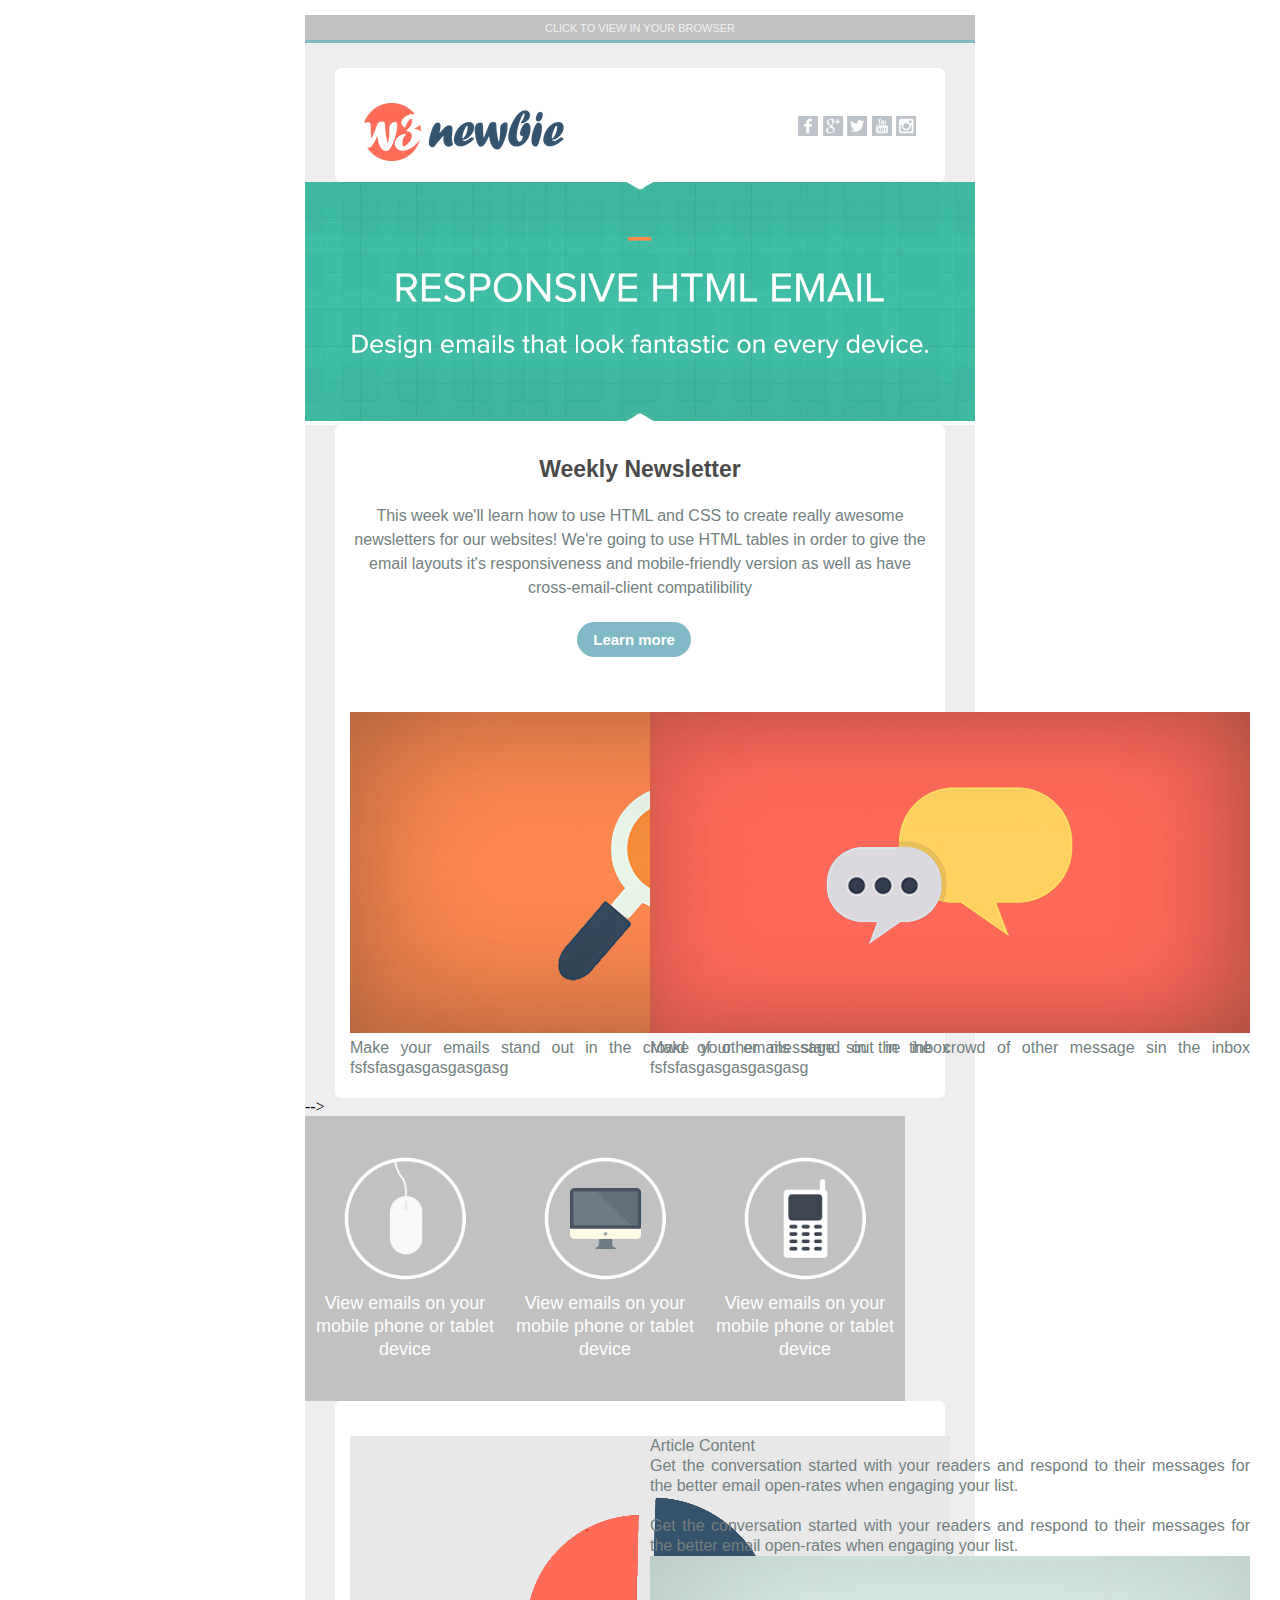
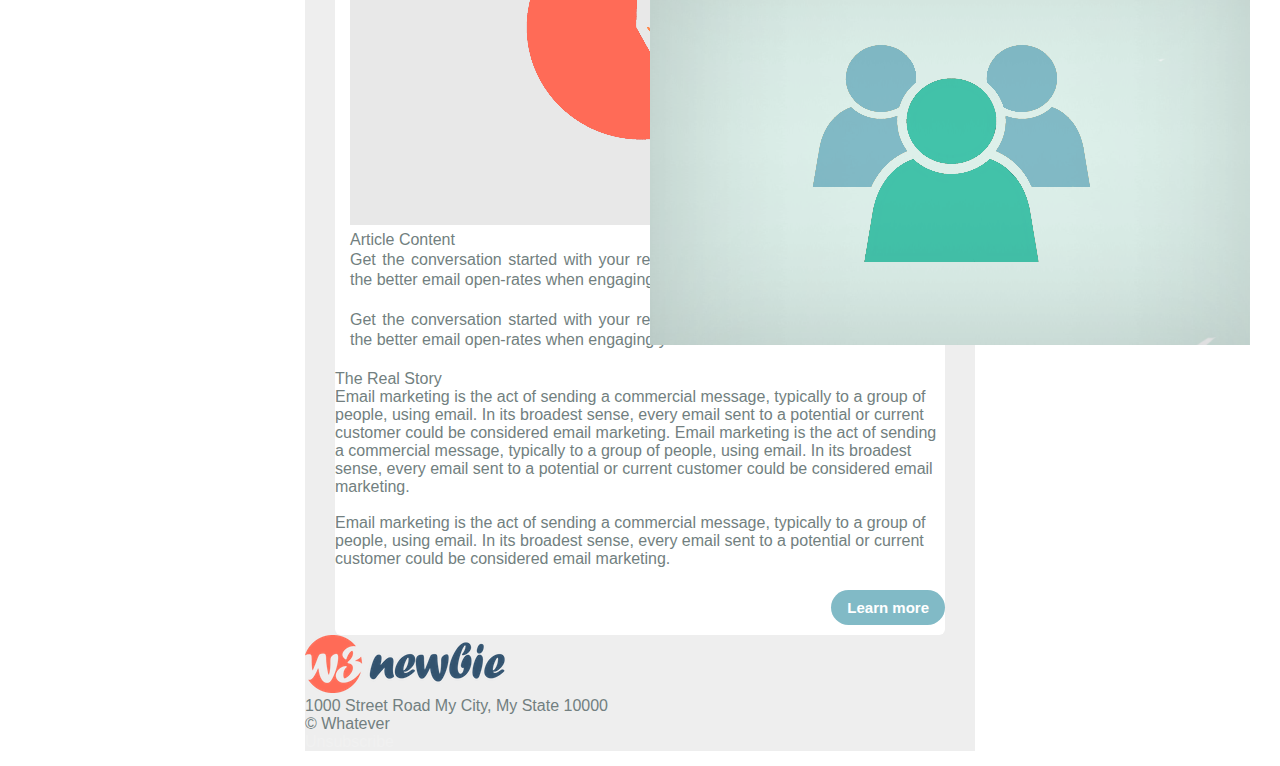
==== indexx.html @ d6e26429 "Initial commit" ====
<!DOCTYPE html>
<html lang="en">
<head>
    <meta charset="UTF-8">
    <meta name="viewport" content="width=device-width, initial-scale=1.0">
    <meta http-equiv="X-UA-Compatible" content="ie=edge">
    <style type="text/css">
    
    body {
        Margin: 0;
        padding: 15px;
        background-color: #FFF;
    }

    .wrapper {
        width: 100%;
        table-layout: fixed;
    }

    .wrapper-inner {
        width: 100%;
        background-color: #eee;
	    max-width: 670px;
	    Margin: 0 auto;
    }

    table {
	border-spacing: 0;
	font-family: sans-serif;
	color: #727f80;
}

.outer-table {
	width: 100%;
	max-width: 670px;
	margin: 0 auto;
	background-color: #FFF;
}

td {
    padding: 0;
}

.header {
    background-color: #C2C1C1;
    border-bottom: 3px solid #81B9C3;
}

p {
    Margin:0;
}

.header p {
    text-align: center;
    padding: 1%;
    font-weight: 500;
    font-size: 11px;
    text-transform: uppercase;
}
a {
    color: #F1F1F1;
    text-decoration: none;
}
/*--- End Outer Table 1 --*/

.main-table-first {
	width: 100%;
	max-width: 610px;
	Margin: 0 auto;
	background-color: #FFF;
	border-radius: 6px;
	margin-top: 25px;
}
/*--- Start Two Column Sections --*/

.two-column {
    text-align: center;
    font-size: 0;
    padding: 5px 0 10px 0;
}

.two-column .section {
    width: 100%;
    max-width: 300px;
    display: inline-block;
    vertical-align: top;
}
.two-column .content {
    font-size: 16px;
    line-height: 20px;
    text-align: justify;
}

.content {
    width: 100%;
    padding-top: 20px;
}
.center {
    display: table;
    Margin: 0 auto;
}

img {
    border: 0;
}
img.logo {
    float: left;
    Margin-left: 5%;
    max-width: 200px!important;
}

#callout {
    float: right;
    Margin: 4% 5% 2% 0;
    height: auto;
    overflow: hidden;
}
#callout img {
    max-width: 20px;
}
.social {
    list-style-type: none;
    Margin-top: 1%;
    padding: 0;
}
.social li {
    display: inline-block;
}
.social li img {
    max-width: 15px;
    Margin-bottom: 0;
    padding-bottom: 0;
}
/*--- Start Outer Table Banner Image, Text & Button --*/
.image img {
    width: 100%;
    max-width: 670px;
    height: auto;
}
.main-table {
    width: 100%;
    max-width: 610px;
    margin: 0 auto;
    background-color: #FFF;
    border-radius: 6px;
}
.one-column .inner-td {
    font-size: 16px;
    line-height: 20px;
    text-align: justify;
}
.inner-td {
    padding: 10px;
}
.h2 {
    text-align: center;
    font-size: 23px;
    font-weight: 600;
    line-height: 45px;
    Margin: 12px;
    color: #4A4A4A;
}
p.center {
    text-align: center;
    max-width: 580px;
    line-height: 24px;
}
.button-holder-center {
    text-align: center;
    Margin: 5% 2% 3% 0;
}
.button-holder {
    float: right;
    Margin: 5% 0 3% 0;
}
.btn {
    font-size: 15px;
    font-weight: 600;
    background: #81BAC6;
    color: #FFF;
    text-decoration: none;
    padding: 9px 16px;
    border-radius: 28px;
} */
/*--- Start Two Column Image & Text Sections --*/
/* .two-column img {
    width: 100%;
    max-width: 280px;
    height: auto;
}
.two-column .text {
    padding: 10px 0;
}

/*--- Start 3 Column Image & Text Section --*/
.outer-table-2 {
	width: 100%;
	max-width: 670px;
	margin: 22px auto;
	background-color: #C2C1C1;
    border-bottom: 3px solid #81B9C3;
    border-top: 3px solid #81B9C3;
}
.three-column {
    text-align: center;
    font-size: 0;
    padding: 10px 0 30px 0;
}
.three-column .section {
    width: 100%;
    max-width: 200px;
    display: inline-block;
    vertical-align: top;
}
.three-column .content {
    font-size: 16px;
    line-height: 20px;
}
.three-column img {
    width: 100%;
    max-width: 125px;
    height: auto;
}
.outer-table-2 p {
	margin-top: 6px;
	color: #FFF;
	font-size: 18px;
	font-weight: 500;
	line-height: 23px;
} */
/*--- Start Two Column Article Section --*/
/* .outer-table-3 {
    width: 100%;
    max-width: 670px;
    margin: 22px auto;
    background-color: #C2C1C1;
    border-top: 3px solid #81B9C3;
}
.h3 {
	text-align: center;
	font-size: 21px;
	font-weight: 600;
	Margin-bottom: 8px;
	color: #4A4A4A;
} */
/*--- Start Bottom One Column Section --*/
/* .inner-bottom {
	padding: 22px;
}
.h1 {
    text-align: center!important;
    font-size: 25px!important;
    font-weight: 600;
    line-height: 45px;
    Margin: 12px 0 20px 0;
    color: #4A4A4A;
}
.inner-bottom p {
	font-size: 16px;
	line-height: 24px;
	text-align: justify;
} */
/*--- Start Footer Section --*/
/* .footer {
	width: 100%;
	background-color: #C2C1C1;
	Margin: 0 auto;
    color: #FFF;
}
.footer  img {
	max-width: 135px;
	Margin: 0 auto;
	display: block;
	padding: 4% 0 1% 0;
}
p.footer {
	text-align: center;
	color: #FFF!important;
	line-height: 30px;
	padding-bottom: 4%;
    text-transform: uppercase;
} */
/*--- Media Queries --*/
/* @media screen and (max-width: 400px) {
	.h1 {
		font-size: 22px;
	}
	.two-column .column, .three-column .column {
		max-width: 100%!important;
	}
	.two-column img {
		width: 100%!important;
	}
	.three-column img {
		max-width: 60%!important;
	}
}
@media screen and (min-width: 401px) and (max-width: 400px) {

	.two-column .column {
		max-width: 50%!important;
	}
	.three-column .column {
		max-width: 33%!important;
}
}
@media screen and (max-width:768px) {
img.logo {
	float:none !important;
	margin-left:0% !important;
	max-width: 200px!important;
}

#callout {
	float:none !important;
	margin: 0% 0% 0% 0;
	height: auto;
	text-align:center;
	overflow: hidden;
}
#callout img {
    max-width:26px !important; 
}
.two-column .section {
	width: 100% !important;
	max-width: 100% !important;
	display: inline-block;
	vertical-align: top;
}

.two-column img {
	width: 100% !important;
 	height: auto !important;
}
img.img-responsive {
    width:100% !important;
    height:auto !important;
    max-width:100% !important;
}
.content {
	width: 100%;
	padding-top:0px !important;
}
}
    </style>
</head>
<body>
    <div class="wrapper">
        <div class="wrapper-inner">
            <table class="outer-table">
                <tr>
                    <td class="header">
                        <p><a href="#">Click to view in your browser</a></p>
                    </td>
                </tr>
            </table> 
            <table class="main-table-first">
                <tr>
                    <td class="two-column">
                        <div class="section">
                            <table width="100%">
                                <tr>
                                   <td class="inner-td">
                                       <table class="content">
                                           <tr>
                                               <td align="center">
                                                <img src="w3newbie-logo.png" class="logo">
                                               </td> 
                                           </tr>
                                       </table>
                                   </td> 
                                </tr>
                            </table>
                        </div> 
                        <div class="section">
                                <table width="100%">
                                    <tr>
                                       <td class="inner-td">
                                           <table class="content">
                                               <tr>
                                                   <td>
                                                    <div id="callout">
                                                        <ul class="social">
                                                            <li><a href="#"><img src="facebook.png"></a></li>
                                                            <li><a href="#"><img src="googleplus.png"></a></li>
                                                            <li><a href="#"><img src="twitter.png"></a></li>
                                                            <li><a href="#"><img src="youtube.png"></a></li>
                                                            <li><a href="#"><img src="instagram.png"></a></li>
                                                        </ul>
                                                    </div>
                                                   </td>
                                               </tr>
                                           </table>
                                       </td> 
                                    </tr>
                                </table>
                            </div> 
                    </td> 
                </tr>
            </table> 
            <table class="outer-table">
                <tr>
                    <td class="image">
                        <img src="green-background.png">
                    </td>
                </tr> 
            </table>   
            <table class="main-table">
                <tr>
                    <td class="one-column">
                        <table width="100%">
                            <tr>
                                <td class="inner-td">
                                    <p class="h2">Weekly Newsletter</p>
                                    <p class="center">This week we'll learn how to use HTML and CSS to create really awesome newsletters for our websites! We're going to use HTML tables in order to give the email layouts it's responsiveness and mobile-friendly version as well as have cross-email-client compatilibility</p>
                                    <p class="button-holder-center">
                                        <a class="btn" href="#">Learn more</a>
                                    </p>
                                </td>
                            </tr>
                        </table>
                    </td>
                </tr>                   
                     <tr>
                        <td class="two-column">
                            <div class="section">
                                <table width="100%">
                                    <tr>
                                       <td class="inner-td">
                                           <table class="content">
                                               <tr>
                                                   <td>
                                                    <img src="search.png" class="img-responsive">
                                                   </td>
                                               </tr>
                                               <tr>
                                                   <td class="text">
                                                       <p>Make your emails stand out in the crowd of other message sin the inbox fsfsfasgasgasgasgasg</p>
                                                   </td>
                                               </tr>
                                           </table>
                                       </td> 
                                    </tr>
                                </table> 
                             </div> 
                            <div class="section">
                                    <table width="100%">
                                        <tr>
                                           <td class="inner-td">
                                               <table class="content">
                                                    <tr>
                                                        <td>
                                                            <img src="chat.png" class="img-responsive">
                                                        </td>
                                                        </tr>
                                                        <tr>
                                                            <td class="text">
                                                                <p>Make your emails stand out in the crowd of other message sin the inbox fsfsfasgasgasgasgasg</p>
                                                            </td>
                                                        </tr>
                                               </table>
                                           </td> 
                                        </tr>
                                    </table>
                            </div>  
                        </td>
                     </tr>    
             </table>  -->
            <table class="outer-table-2" style="background-color: #C2C1C1;">
                <tr>
                    <td class="three-column">
                        <div class="section">
                            <table width="100%">
                                <tr>
                                    <td class="inner-td">
                                        <table class="content">
                                            <tr>
                                                <td>
                                                    <img src="mouse.png">
                                                </td>
                                            </tr>
                                            <tr>
                                                <td class="text">
                                                    <p>View emails on your mobile phone or tablet device</p>
                                                </td>
                                            </tr>
                                        </table>
                                    </td>
                                </tr>
                            </table>
                        </div> 

                        <div class="section">
                                <table width="100%">
                                    <tr>
                                        <td class="inner-td">
                                            <table class="content">
                                                <tr>
                                                    <td>
                                                        <img src="mac.png">
                                                    </td>
                                                </tr>
                                                <tr>
                                                    <td class="text">
                                                        <p>View emails on your mobile phone or tablet device</p>
                                                    </td>
                                                </tr>
                                            </table>
                                        </td>
                                    </tr>
                                </table>
                            </div> 

                             <div class="section">
                                    <table width="100%">
                                        <tr>
                                            <td class="inner-td">
                                                <table class="content">
                                                    <tr>
                                                        <td>
                                                            <img src="phone.png">
                                                        </td>
                                                    </tr>
                                                    <tr>
                                                        <td class="text">
                                                            <p>View emails on your mobile phone or tablet device</p>
                                                        </td>
                                                    </tr>
                                                </table>
                                            </td>
                                        </tr>
                                    </table>
                            </div> 
                    </td>                    
                </tr>
            </table>  

            <table class="main-table">
                <tr>
                    <td class="two-column">
                        <div class="section">
                            <table width="100%">
                                <tr>
                                    <td class="inner-td">
                                            <table class="content">
                                                    <tr>
                                                        <td>
                                                            <img src="pie-chart.png" class="img-responsive">
                                                        </td>
                                                    </tr>
                                                    <tr>
                                                        <td class="text">
                                                            <p class="h3">Article Content</p>
                                                            <p>Get the conversation started with your readers and respond to their messages for the better email open-rates when engaging your list.</p>
                                                            <br>
                                                            <p>Get the conversation started with your readers and respond to their messages for the better email open-rates when engaging your list.</p>
                                                        </td>
                                                    </tr>
                                            </table>
                                    </td>
                                </tr>
                            </table>
                        </div>  
                        <div class="section">
                                <table width="100%">
                                    <tr>
                                        <td class="inner-td">
                                                <table class="content">
                                                        <tr>
                                                            <td class="text">
                                                                <p class="h3">Article Content</p>
                                                                <p>Get the conversation started with your readers and respond to their messages for the better email open-rates when engaging your list.</p>
                                                                <br>
                                                                <p>Get the conversation started with your readers and respond to their messages for the better email open-rates when engaging your list.</p>
                                                            </td>
                                                        </tr>
                                                        <tr>
                                                             <td>
                                                                <img src="users.png" class="img-responsive">
                                                            </td>
                                                        </tr>
                                                </table>
                                        </td>
                                    </tr>
                                </table>
                        </div>  
                 </td>
                </tr>
                <tr>
                    <td class="one-column">
                        <table width="100%">
                            <tr>
                                <td class="inner-bottom">
                                    <p class="h1">The Real Story</p>
                                    <p>Email marketing is the act of sending a commercial message, typically to a group of people, using email. In its broadest sense, every email sent to a potential or current customer could be considered email marketing. Email marketing is the act of sending a commercial message, typically to a group of people, using email. In its broadest sense, every email sent to a potential or current customer could be considered email marketing.</p><br>

                                    <p>Email marketing is the act of sending a commercial message, typically to a group of people, using email. In its broadest sense, every email sent to a potential or current customer could be considered email marketing.</p>
                                    <div class="button-holder">
                                        <a class="btn" href="#">Learn more</a>
                                    </div>
                                </td>
                            </tr>
                        </table>
                    </td>
                </tr>
            </table>  

            <table class="outer-table-3">
                <tr>
                    <td class="one-column">
                        <table width="100%">
                            <tr>
                                <td class="footer"> 
                                    <img src="w3newbie-logo.png">
                                    <p class="footer">1000 Street Road My City, My State 10000<br>&copy; Whatever<br><a href="#">Unsubscribe</a></p>
                                </td>
                            </tr>
                        </table>
                    </td>
                </tr>
            </table>  

        </div> 
    </div> <!--End Wrapper-->
    
</body>
</html>
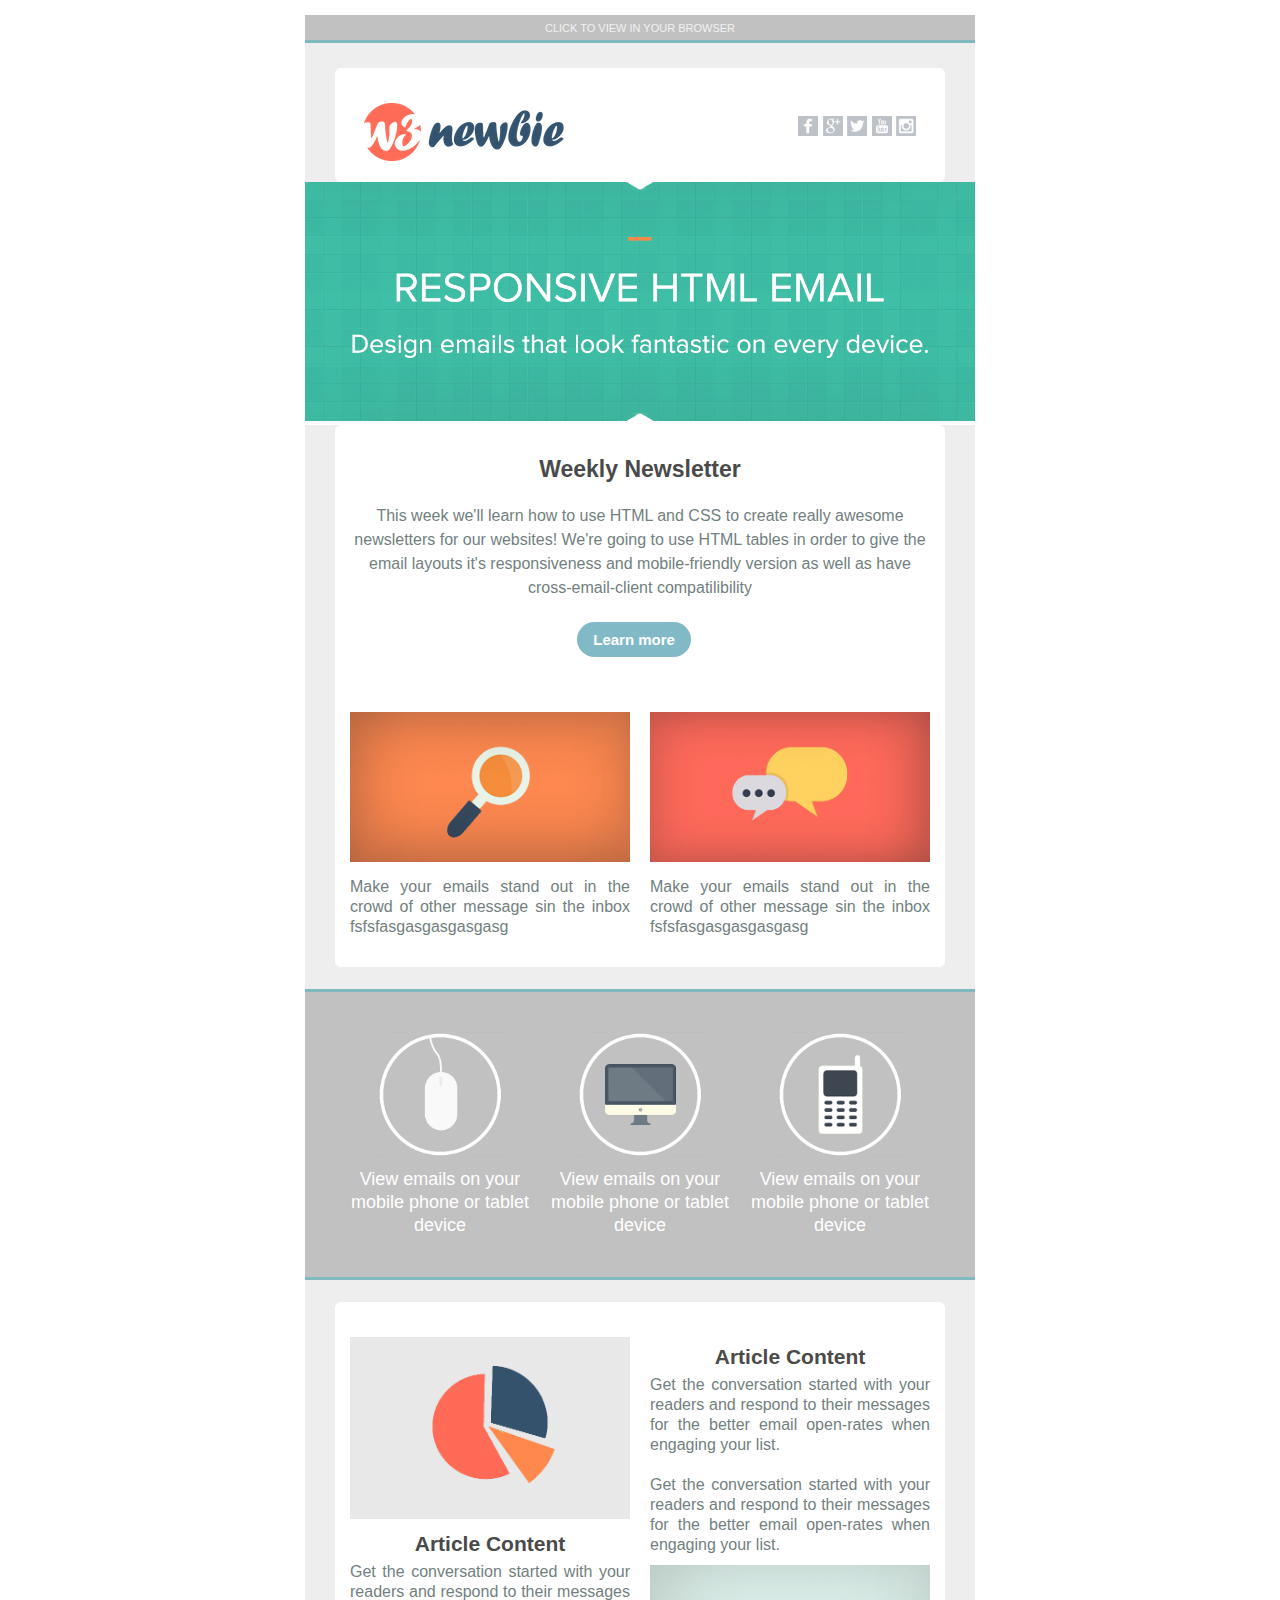
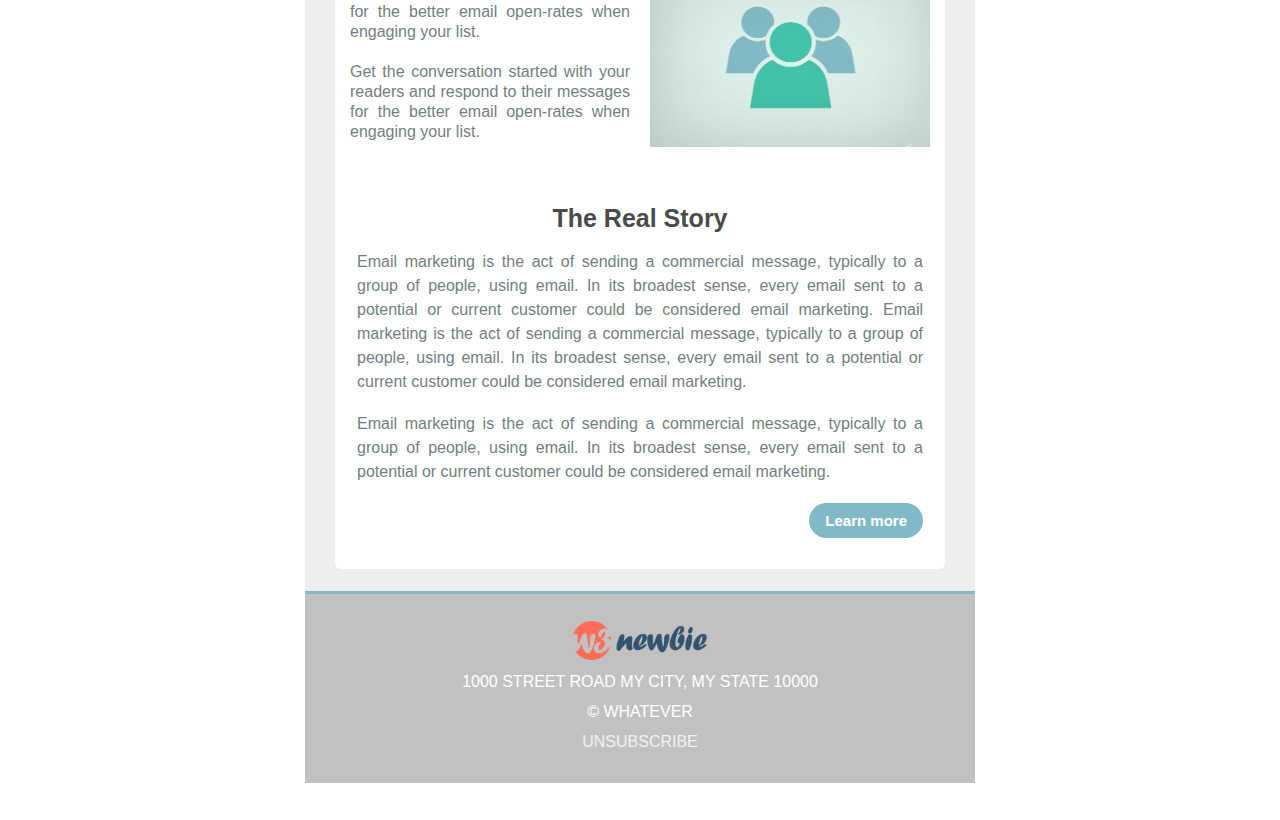
==== commit a7476a76: "Added more content to html and css" ====
--- a/indexx.html
+++ b/indexx.html
@@ -5,51 +5,42 @@
     <meta name="viewport" content="width=device-width, initial-scale=1.0">
     <meta http-equiv="X-UA-Compatible" content="ie=edge">
     <style type="text/css">
-    
     body {
-        Margin: 0;
-        padding: 15px;
-        background-color: #FFF;
-    }
-
-    .wrapper {
-        width: 100%;
-        table-layout: fixed;
-    }
-
-    .wrapper-inner {
-        width: 100%;
-        background-color: #eee;
-	    max-width: 670px;
-	    Margin: 0 auto;
-    }
-
-    table {
+	Margin: 0!important;
+	padding: 15px;
+	background-color: #FFF;
+}
+.wrapper {
+	width: 100%;
+	table-layout: fixed;
+}
+.wrapper-inner {
+	width: 100%;
+	background-color: #eee;
+	max-width: 670px;
+	Margin: 0 auto;
+}
+table {
 	border-spacing: 0;
 	font-family: sans-serif;
 	color: #727f80;
 }
-
 .outer-table {
 	width: 100%;
 	max-width: 670px;
 	margin: 0 auto;
 	background-color: #FFF;
 }
-
 td {
     padding: 0;
 }
-
 .header {
     background-color: #C2C1C1;
     border-bottom: 3px solid #81B9C3;
 }
-
 p {
     Margin:0;
 }
-
 .header p {
     text-align: center;
     padding: 1%;
@@ -62,7 +53,6 @@
     text-decoration: none;
 }
 /*--- End Outer Table 1 --*/
-
 .main-table-first {
 	width: 100%;
 	max-width: 610px;
@@ -72,13 +62,11 @@
 	margin-top: 25px;
 }
 /*--- Start Two Column Sections --*/
-
 .two-column {
     text-align: center;
     font-size: 0;
     padding: 5px 0 10px 0;
 }
-
 .two-column .section {
     width: 100%;
     max-width: 300px;
@@ -90,7 +78,6 @@
     line-height: 20px;
     text-align: justify;
 }
-
 .content {
     width: 100%;
     padding-top: 20px;
@@ -99,7 +86,6 @@
     display: table;
     Margin: 0 auto;
 }
-
 img {
     border: 0;
 }
@@ -108,7 +94,6 @@
     Margin-left: 5%;
     max-width: 200px!important;
 }
-
 #callout {
     float: right;
     Margin: 4% 5% 2% 0;
@@ -181,9 +166,9 @@
     text-decoration: none;
     padding: 9px 16px;
     border-radius: 28px;
-} */
+}
 /*--- Start Two Column Image & Text Sections --*/
-/* .two-column img {
+.two-column img {
     width: 100%;
     max-width: 280px;
     height: auto;
@@ -191,7 +176,6 @@
 .two-column .text {
     padding: 10px 0;
 }
-
 /*--- Start 3 Column Image & Text Section --*/
 .outer-table-2 {
 	width: 100%;
@@ -227,9 +211,9 @@
 	font-size: 18px;
 	font-weight: 500;
 	line-height: 23px;
-} */
+}
 /*--- Start Two Column Article Section --*/
-/* .outer-table-3 {
+.outer-table-3 {
     width: 100%;
     max-width: 670px;
     margin: 22px auto;
@@ -242,9 +226,9 @@
 	font-weight: 600;
 	Margin-bottom: 8px;
 	color: #4A4A4A;
-} */
+}
 /*--- Start Bottom One Column Section --*/
-/* .inner-bottom {
+.inner-bottom {
 	padding: 22px;
 }
 .h1 {
@@ -259,9 +243,9 @@
 	font-size: 16px;
 	line-height: 24px;
 	text-align: justify;
-} */
+}
 /*--- Start Footer Section --*/
-/* .footer {
+.footer {
 	width: 100%;
 	background-color: #C2C1C1;
 	Margin: 0 auto;
@@ -279,9 +263,9 @@
 	line-height: 30px;
 	padding-bottom: 4%;
     text-transform: uppercase;
-} */
+}
 /*--- Media Queries --*/
-/* @media screen and (max-width: 400px) {
+@media screen and (max-width: 400px) {
 	.h1 {
 		font-size: 22px;
 	}
@@ -465,7 +449,7 @@
                             </div>  
                         </td>
                      </tr>    
-             </table>  -->
+             </table>  
             <table class="outer-table-2" style="background-color: #C2C1C1;">
                 <tr>
                     <td class="three-column">
@@ -621,7 +605,7 @@
             </table>  
 
         </div> 
-    </div> <!--End Wrapper-->
+    </div> 
     
 </body>
 </html>